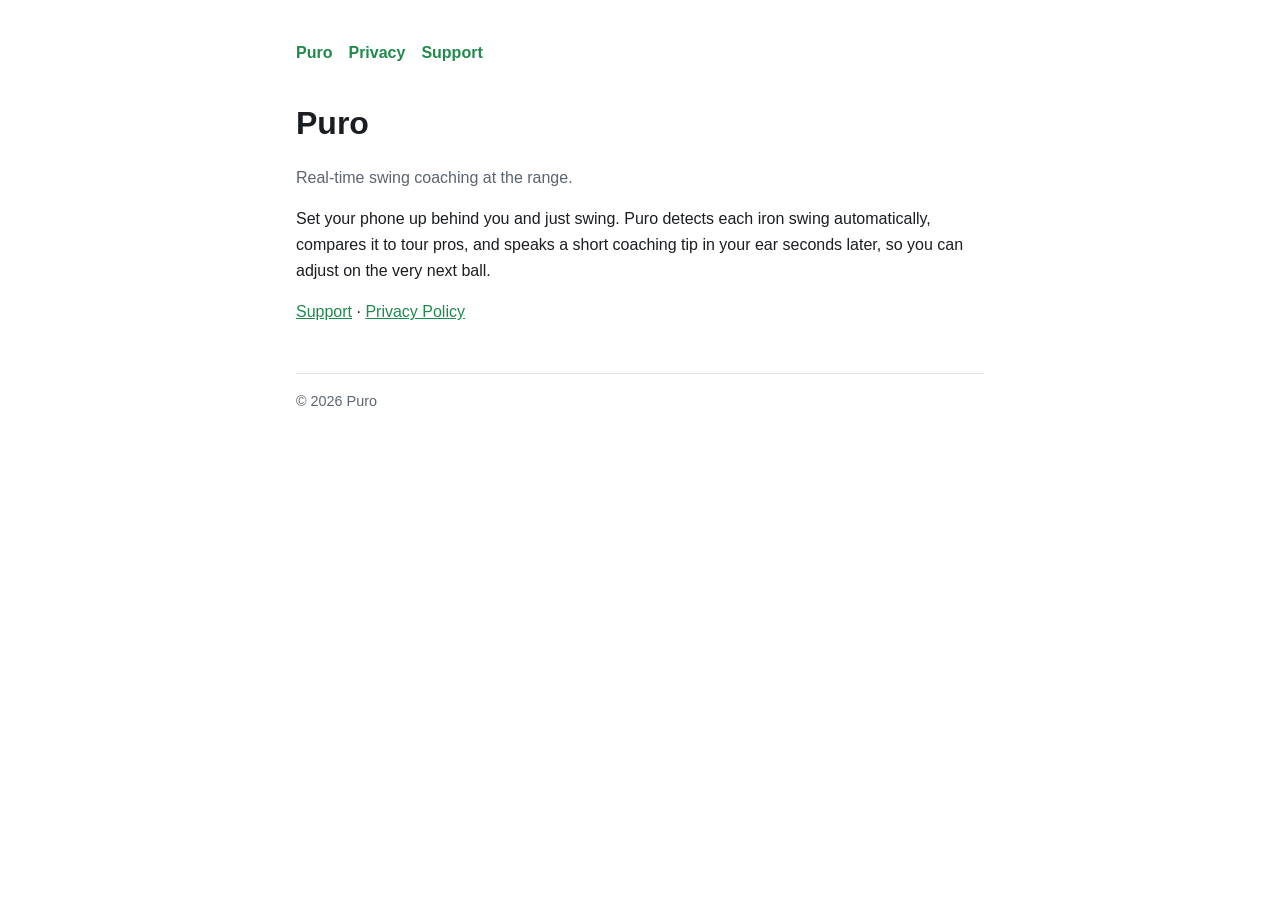
==== index.html @ 084aab19 "Puro privacy policy + support pages" ====
<!doctype html><html lang="en"><head><meta charset="utf-8"><meta name="viewport" content="width=device-width,initial-scale=1">
<title>Puro Golf Coach</title><link rel="stylesheet" href="style.css"></head><body><main>
<nav><a href="index.html">Puro</a><a href="privacy.html">Privacy</a><a href="support.html">Support</a></nav>
<h1>Puro</h1>
<p class="muted">Real-time swing coaching at the range.</p>
<p>Set your phone up behind you and just swing. Puro detects each iron swing automatically, compares it to tour pros, and speaks a short coaching tip in your ear seconds later, so you can adjust on the very next ball.</p>
<p><a href="support.html">Support</a> · <a href="privacy.html">Privacy Policy</a></p>
<footer>© 2026 Puro</footer>
</main></body></html>
---- style.css ----
:root{--bg:#fff;--fg:#1a1d21;--muted:#5b6470;--accent:#1f8a4c;--line:#e3e6ea}
@media (prefers-color-scheme:dark){:root{--bg:#0e1013;--fg:#e8eaed;--muted:#9aa3ad;--accent:#4cc27e;--line:#262a30}}
*{box-sizing:border-box}body{margin:0;background:var(--bg);color:var(--fg);font:16px/1.6 -apple-system,BlinkMacSystemFont,"Segoe UI",Roboto,Helvetica,Arial,sans-serif}
main{max-width:720px;margin:0 auto;padding:40px 16px 64px}h1{font-size:2rem;margin:0 0 4px}h2{font-size:1.2rem;margin:32px 0 8px}
.muted{color:var(--muted)}a{color:var(--accent)}ul{padding-left:22px}li{margin:4px 0}
nav{display:flex;gap:16px;margin-bottom:32px;font-weight:600}nav a{text-decoration:none}
footer{margin-top:48px;padding-top:16px;border-top:1px solid var(--line);color:var(--muted);font-size:.9rem}
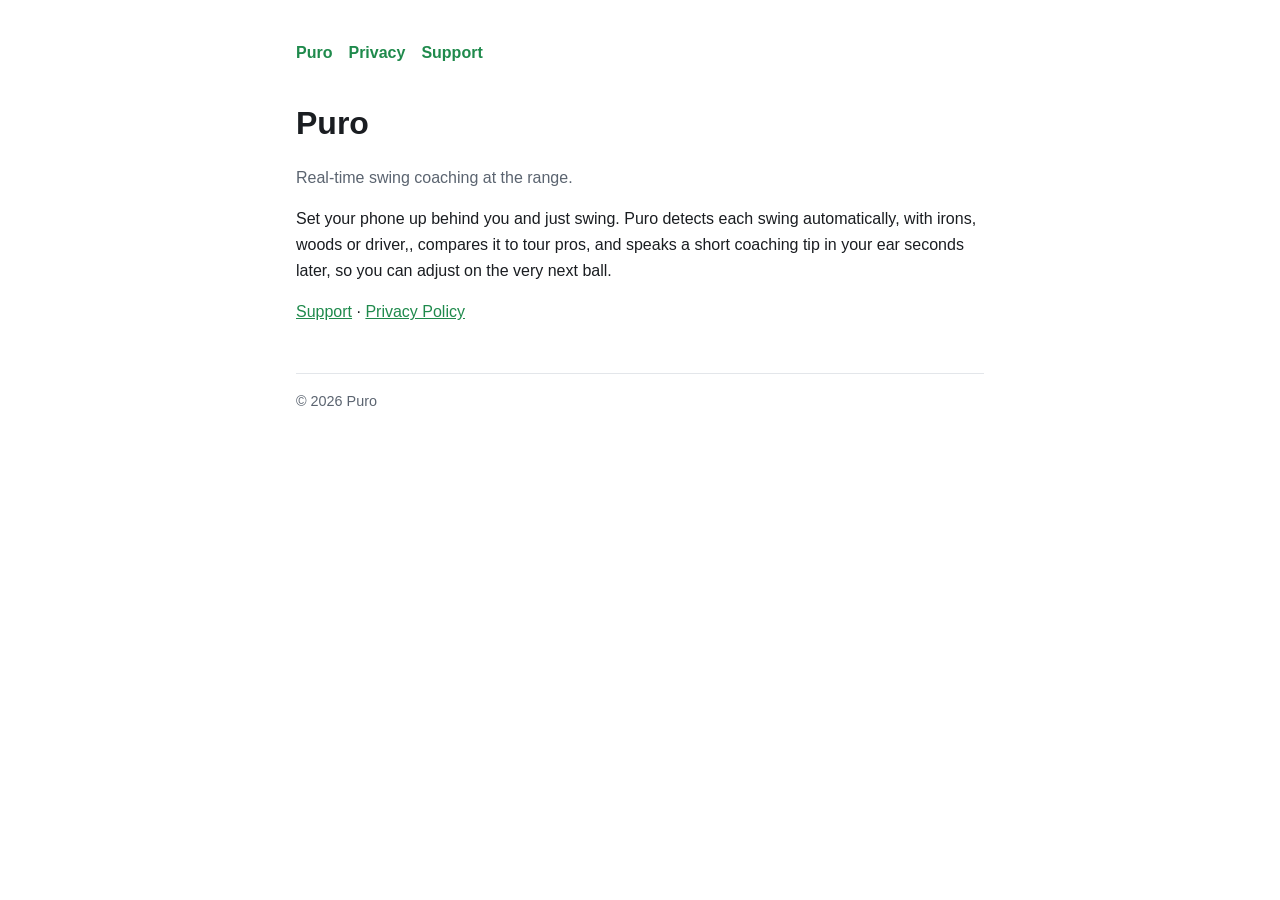
==== commit 0474a7a2: "Support: woods and driver now supported" ====
--- a/index.html
+++ b/index.html
@@ -3,7 +3,7 @@
 <nav><a href="index.html">Puro</a><a href="privacy.html">Privacy</a><a href="support.html">Support</a></nav>
 <h1>Puro</h1>
 <p class="muted">Real-time swing coaching at the range.</p>
-<p>Set your phone up behind you and just swing. Puro detects each iron swing automatically, compares it to tour pros, and speaks a short coaching tip in your ear seconds later, so you can adjust on the very next ball.</p>
+<p>Set your phone up behind you and just swing. Puro detects each swing automatically, with irons, woods or driver,, compares it to tour pros, and speaks a short coaching tip in your ear seconds later, so you can adjust on the very next ball.</p>
 <p><a href="support.html">Support</a> · <a href="privacy.html">Privacy Policy</a></p>
 <footer>© 2026 Puro</footer>
 </main></body></html>
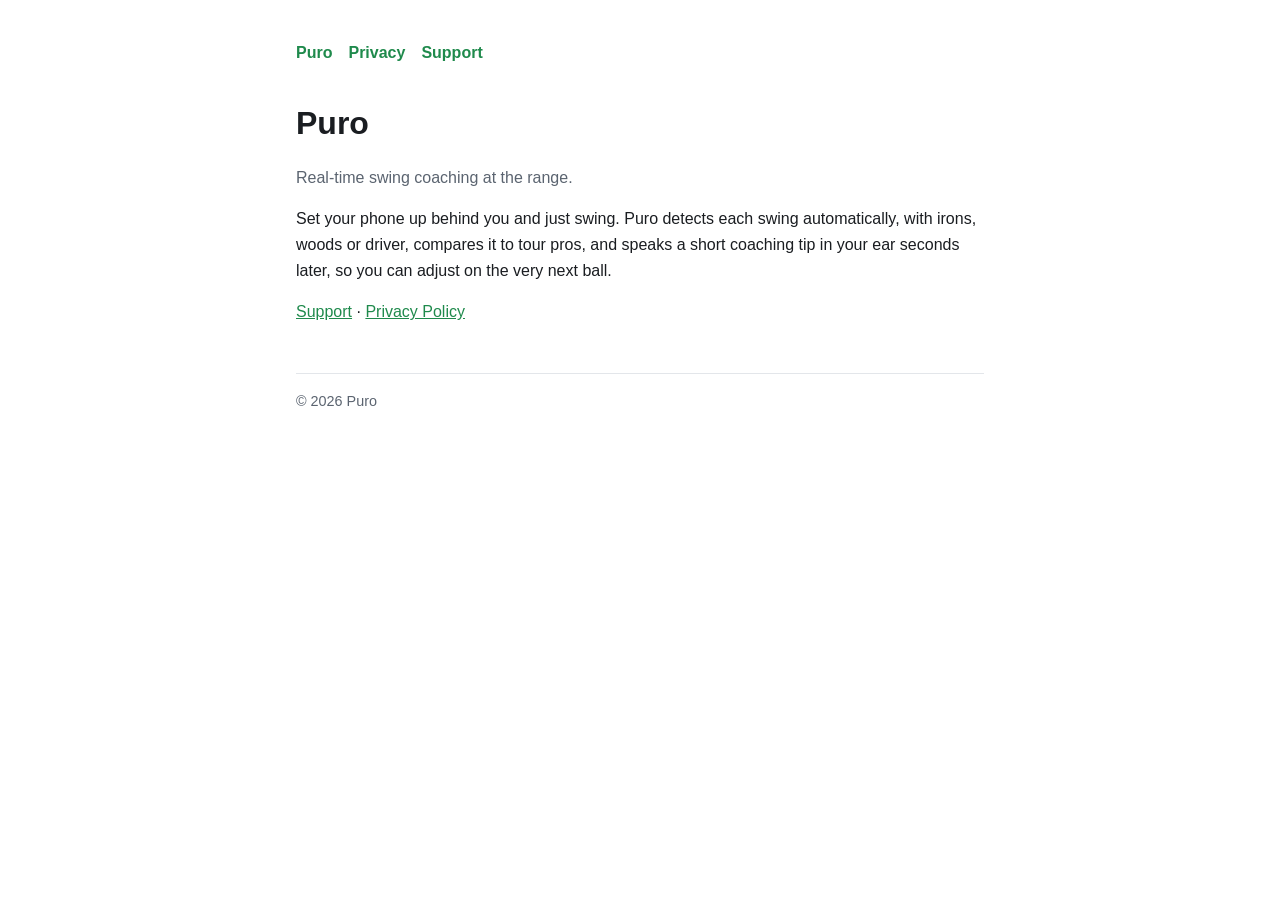
==== commit 8d59b216: "Fix comma" ====
--- a/index.html
+++ b/index.html
@@ -3,7 +3,7 @@
 <nav><a href="index.html">Puro</a><a href="privacy.html">Privacy</a><a href="support.html">Support</a></nav>
 <h1>Puro</h1>
 <p class="muted">Real-time swing coaching at the range.</p>
-<p>Set your phone up behind you and just swing. Puro detects each swing automatically, with irons, woods or driver,, compares it to tour pros, and speaks a short coaching tip in your ear seconds later, so you can adjust on the very next ball.</p>
+<p>Set your phone up behind you and just swing. Puro detects each swing automatically, with irons, woods or driver, compares it to tour pros, and speaks a short coaching tip in your ear seconds later, so you can adjust on the very next ball.</p>
 <p><a href="support.html">Support</a> · <a href="privacy.html">Privacy Policy</a></p>
 <footer>© 2026 Puro</footer>
 </main></body></html>
